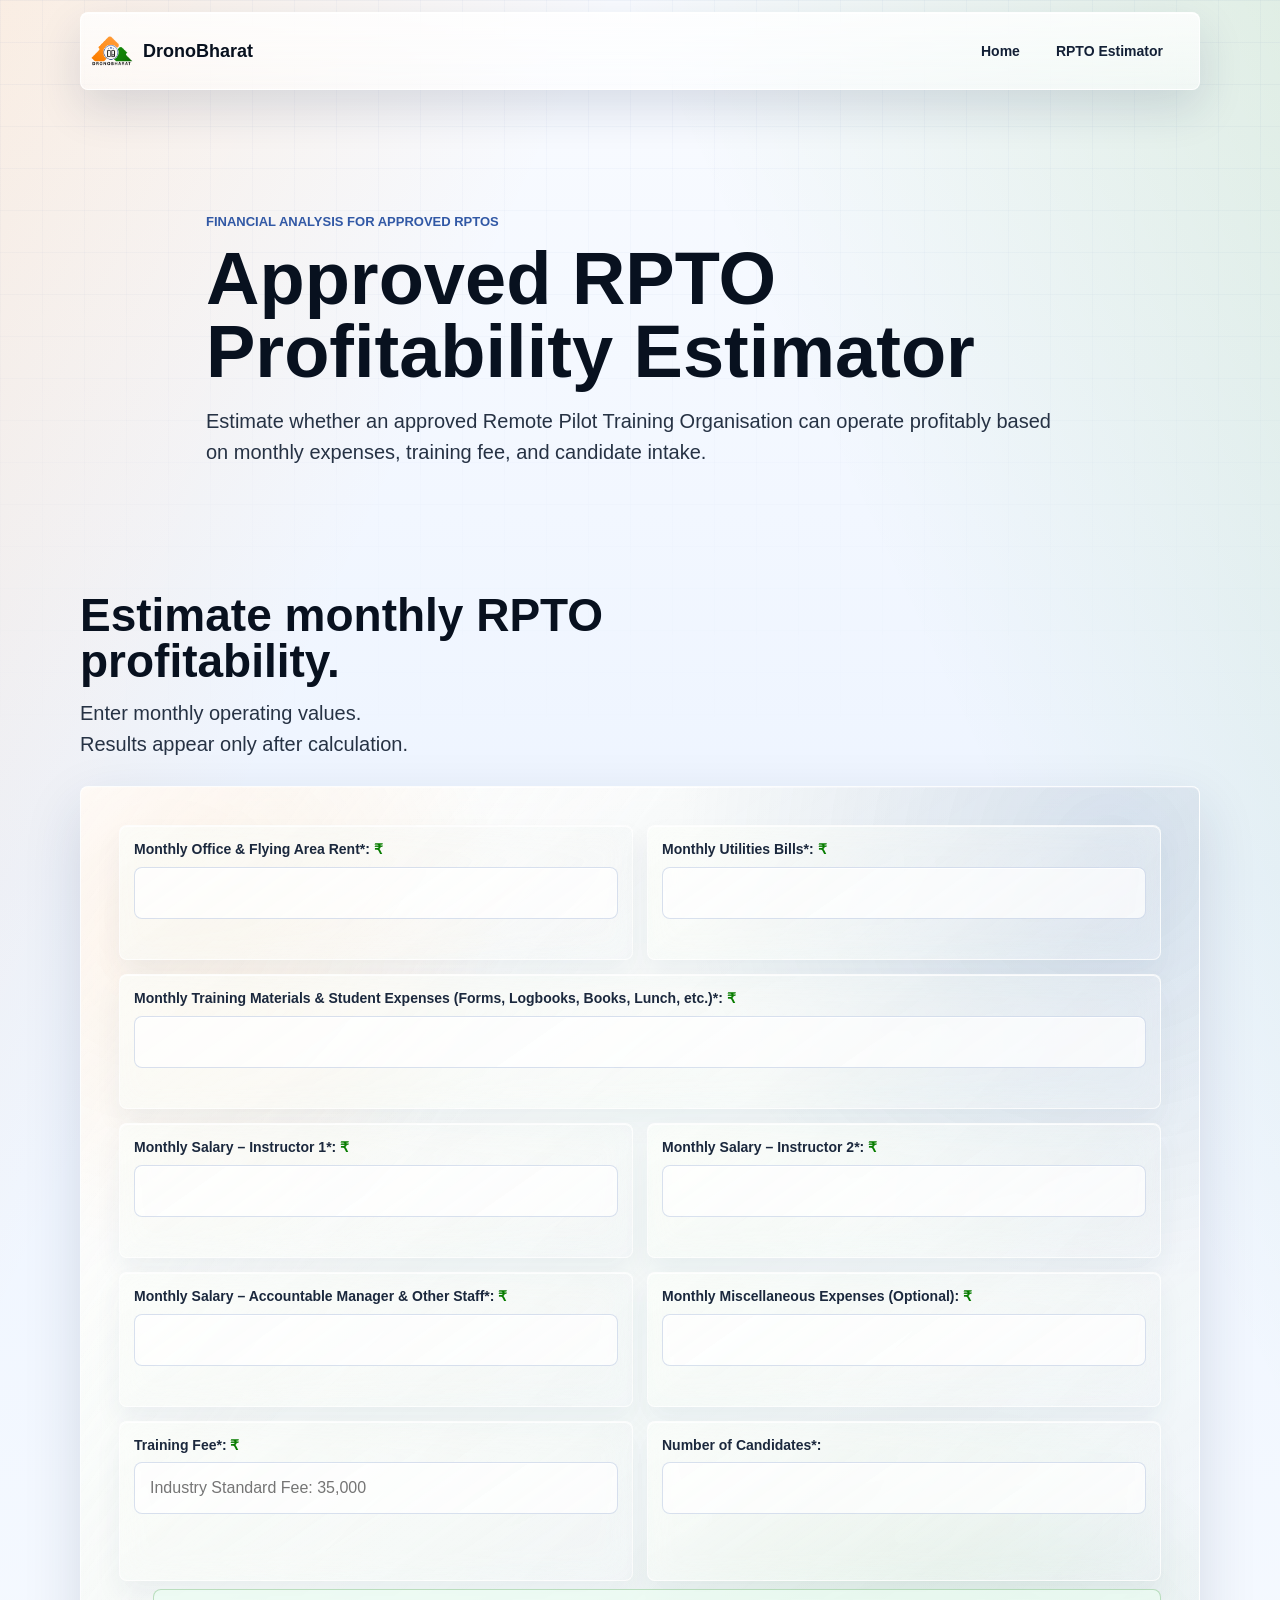
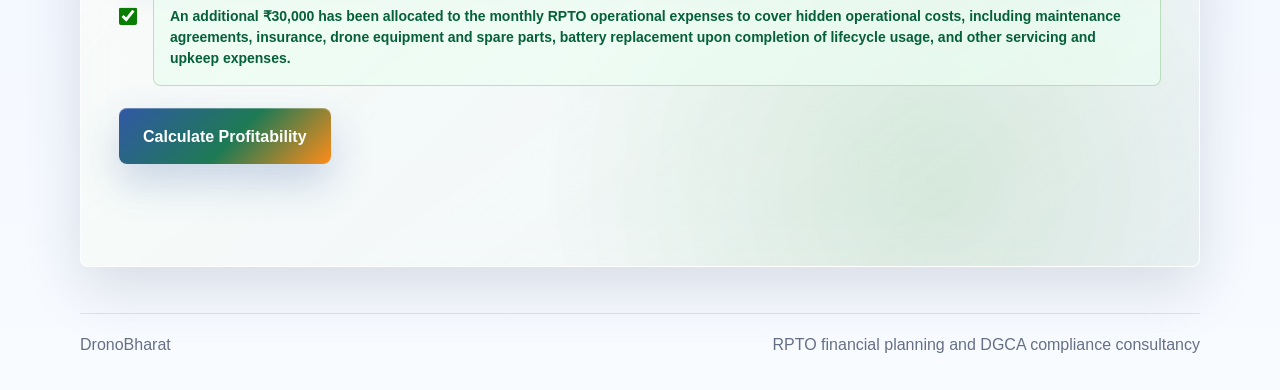
==== rpto-profitability-calculator.html @ ccb2cb7e "Add files via upload" ====
<!doctype html>
<html lang="en">
  <head>
    <meta charset="utf-8">
    <meta name="viewport" content="width=device-width, initial-scale=1">
    <meta name="description" content="Approved RPTO Profitability Estimator for estimating monthly revenue, expenses, profit, and loss for Remote Pilot Training Organisations.">
    <title>Approved RPTO Profitability Estimator | DronoBharat</title>
    <link rel="stylesheet" href="profitability-calculator.css?v=10">
  </head>
  <body>
    <header class="calculator-topbar">
      <a class="brand" href="index.html" aria-label="Return to DronoBharat home">
        <img src="dronobharat-logo.png" alt="DronoBharat logo">
        <span>DronoBharat</span>
      </a>
      <nav class="calculator-nav" aria-label="RPTO Estimator navigation">
        <a href="index.html">Home</a>
        <a href="#calculator">RPTO Estimator</a>
      </nav>
    </header>

    <main>
      <section class="hero-shell">
        <div class="hero-copy">
          <p class="eyebrow">Financial Analysis for Approved RPTOs</p>
          <h1>Approved RPTO Profitability Estimator</h1>
          <p class="lead">
            Estimate whether an approved Remote Pilot Training Organisation can operate
            profitably based on monthly expenses, training fee, and candidate intake.
          </p>
        </div>
      </section>

      <section class="section-block calculator-section" id="calculator">
        <div class="section-heading compact-heading">
          <h2>Estimate monthly RPTO profitability.</h2>
          <p>Enter monthly operating values.<br>Results appear only after calculation.</p>
        </div>

        <form class="calculator-card" id="profitabilityForm" novalidate>
          <div class="form-grid">
            <div class="field-group" data-field="rent">
              <label for="rent">Monthly Office &amp; Flying Area Rent*: <span>₹</span></label>
              <input id="rent" name="rent" inputmode="numeric" autocomplete="off" aria-describedby="rentError" required>
              <p class="field-error" id="rentError" aria-live="polite"></p>
            </div>

            <div class="field-group" data-field="utilities">
              <label for="utilities">Monthly Utilities Bills*: <span>₹</span></label>
              <input id="utilities" name="utilities" inputmode="numeric" autocomplete="off" aria-describedby="utilitiesError" required>
              <p class="field-error" id="utilitiesError" aria-live="polite"></p>
            </div>

            <div class="field-group wide-field" data-field="materials">
              <label for="materials">Monthly Training Materials &amp; Student Expenses (Forms, Logbooks, Books, Lunch, etc.)*: <span>₹</span></label>
              <input id="materials" name="materials" inputmode="numeric" autocomplete="off" aria-describedby="materialsError" required>
              <p class="field-error" id="materialsError" aria-live="polite"></p>
            </div>

            <div class="field-group" data-field="instructorOne">
              <label for="instructorOne">Monthly Salary – Instructor 1*: <span>₹</span></label>
              <input id="instructorOne" name="instructorOne" inputmode="numeric" autocomplete="off" aria-describedby="instructorOneError" required>
              <p class="field-error" id="instructorOneError" aria-live="polite"></p>
            </div>

            <div class="field-group" data-field="instructorTwo">
              <label for="instructorTwo">Monthly Salary – Instructor 2*: <span>₹</span></label>
              <input id="instructorTwo" name="instructorTwo" inputmode="numeric" autocomplete="off" aria-describedby="instructorTwoError" required>
              <p class="field-error" id="instructorTwoError" aria-live="polite"></p>
            </div>

            <div class="field-group" data-field="staff">
              <label for="staff">Monthly Salary – Accountable Manager &amp; Other Staff*: <span>₹</span></label>
              <input id="staff" name="staff" inputmode="numeric" autocomplete="off" aria-describedby="staffError" required>
              <p class="field-error" id="staffError" aria-live="polite"></p>
            </div>

            <div class="field-group" data-field="misc">
              <label for="misc">Monthly Miscellaneous Expenses (Optional): <span>₹</span></label>
              <input id="misc" name="misc" inputmode="numeric" autocomplete="off" aria-describedby="miscError">
              <p class="field-error" id="miscError" aria-live="polite"></p>
            </div>

            <div class="field-group" data-field="fee">
              <label for="fee">Training Fee*: <span>₹</span></label>
              <input id="fee" name="fee" inputmode="numeric" autocomplete="off" placeholder="Industry Standard Fee: 35,000" aria-describedby="feeError feeNotice" required>
              <p class="field-error" id="feeError" aria-live="polite"></p>
              <p class="field-notice" id="feeNotice" aria-live="polite"></p>
            </div>

            <div class="field-group" data-field="candidates">
              <label for="candidates">Number of Candidates*:</label>
              <input id="candidates" name="candidates" inputmode="numeric" autocomplete="off" aria-describedby="candidatesError candidatesNotice" required>
              <p class="field-error" id="candidatesError" aria-live="polite"></p>
              <p class="field-notice" id="candidatesNotice" aria-live="polite"></p>
            </div>
          </div>

          <label class="hidden-cost-toggle" for="includeHiddenOperationalCost">
            <input id="includeHiddenOperationalCost" type="checkbox" checked>
            <span class="hidden-cost-note included" id="hiddenCostNote">
              An additional ₹30,000 has been allocated to the monthly RPTO operational expenses to cover hidden operational costs, including maintenance agreements, insurance, drone equipment and spare parts, battery replacement upon completion of lifecycle usage, and other servicing and upkeep expenses.
            </span>
          </label>

          <button class="calculate-button" type="submit">Calculate Profitability</button>

          <div class="result-area" id="resultArea" hidden aria-live="polite">
            <div class="result-card" id="resultCard">
              <strong id="resultText"></strong>
            </div>
          </div>
        </form>
      </section>
    </main>

    <footer class="calculator-footer">
      <span>DronoBharat</span>
      <span>RPTO financial planning and DGCA compliance consultancy</span>
    </footer>

    <script src="profitability-calculator.js?v=14"></script>
  </body>
</html>
---- profitability-calculator.css ----
:root {
  color-scheme: light;
  --orange: #ff8c19;
  --green: #087d00;
  --blue: #3158a5;
  --red: #b42318;
  --yellow: #9a6700;
  --ink: #08111f;
  --body: #263244;
  --muted: #667085;
  --line: rgba(49, 88, 165, 0.16);
  --surface: rgba(255, 255, 255, 0.7);
  --surface-strong: rgba(255, 255, 255, 0.88);
  --shadow: 0 22px 58px rgba(25, 44, 79, 0.14);
  --blur: blur(22px) saturate(1.3);
  --radius: 8px;
  font-family: -apple-system, BlinkMacSystemFont, "SF Pro Display", "SF Pro Text", "Helvetica Neue", Arial, sans-serif;
}

* {
  box-sizing: border-box;
}

*,
*::before,
*::after {
  min-width: 0;
}

html {
  scroll-behavior: smooth;
}

body {
  margin: 0;
  min-height: 100vh;
  color: var(--ink);
  background:
    linear-gradient(115deg, rgba(255, 140, 25, 0.12), transparent 28%),
    linear-gradient(245deg, rgba(8, 125, 0, 0.1), transparent 30%),
    linear-gradient(180deg, #f9fbff 0%, #edf4ff 44%, #f8fbff 100%);
  overflow-x: hidden;
}

body::before {
  content: "";
  position: fixed;
  inset: 0;
  pointer-events: none;
  background-image:
    linear-gradient(rgba(49, 88, 165, 0.06) 1px, transparent 1px),
    linear-gradient(90deg, rgba(49, 88, 165, 0.05) 1px, transparent 1px);
  background-size: 42px 42px;
  mask-image: linear-gradient(to bottom, rgba(0,0,0,0.72), transparent 84%);
}

a {
  color: inherit;
  text-decoration: none;
}

img {
  max-width: 100%;
}

button,
input {
  font: inherit;
}

.calculator-topbar {
  position: sticky;
  top: 12px;
  z-index: 20;
  display: grid;
  grid-template-columns: 1fr;
  gap: 10px;
  width: min(1120px, calc(100vw - 24px));
  margin: 12px auto 0;
  padding: 10px;
  border: 1px solid rgba(255, 255, 255, 0.82);
  border-radius: var(--radius);
  background: linear-gradient(180deg, rgba(255,255,255,0.82), rgba(255,255,255,0.52));
  box-shadow: 0 18px 46px rgba(20, 43, 84, 0.14), inset 0 1px 0 rgba(255,255,255,0.95);
  backdrop-filter: var(--blur);
}

.brand {
  display: inline-flex;
  align-items: center;
  gap: 10px;
  min-width: 0;
  font-weight: 750;
  overflow-wrap: anywhere;
}

.brand img {
  width: 42px;
  height: 42px;
  object-fit: contain;
}

.brand span {
  font-size: 18px;
  overflow-wrap: anywhere;
}

.calculator-nav {
  --glass-x: 0px;
  --glass-y: 0px;
  --glass-w: 0px;
  --glass-h: 40px;
  --glass-opacity: 0;
  position: relative;
  display: flex;
  gap: 4px;
  width: max-content;
  max-width: 100%;
  padding: 8px 10px;
  overflow: visible;
  scrollbar-width: none;
  isolation: isolate;
}

.calculator-nav::before,
.calculator-nav::after {
  content: "";
  position: absolute;
  left: 0;
  top: 0;
  width: var(--glass-w);
  height: var(--glass-h);
  border-radius: 999px;
  pointer-events: none;
  opacity: var(--glass-opacity);
  transform: translate3d(var(--glass-x), var(--glass-y), 0);
  transition:
    transform 780ms cubic-bezier(.16,1,.3,1),
    width 780ms cubic-bezier(.16,1,.3,1),
    height 780ms cubic-bezier(.16,1,.3,1),
    opacity 300ms ease;
}

.calculator-nav::before {
  z-index: 0;
  background:
    radial-gradient(78% 120% at 50% 48%, rgba(255,255,255,0.08) 0 42%, rgba(255,255,255,0.28) 57%, rgba(255,255,255,0.1) 74%, transparent 100%),
    linear-gradient(90deg, rgba(255,255,255,0.7), rgba(255,255,255,0.16) 18%, rgba(255,255,255,0.055) 50%, rgba(255,255,255,0.18) 82%, rgba(255,255,255,0.72)),
    linear-gradient(180deg, rgba(255,255,255,0.28), rgba(255,255,255,0.06));
  border: 1px solid rgba(255,255,255,0.58);
  box-shadow:
    inset 13px 0 18px rgba(255,255,255,0.52),
    inset -13px 0 18px rgba(255,255,255,0.54),
    inset 0 1px 0 rgba(255,255,255,0.9),
    inset 0 -12px 22px rgba(12,32,68,0.16),
    0 18px 34px rgba(12,32,68,0.18);
  backdrop-filter: blur(17px) saturate(1.65) contrast(1.1);
  -webkit-backdrop-filter: blur(17px) saturate(1.65) contrast(1.1);
}

.calculator-nav::after {
  z-index: 1;
  background:
    linear-gradient(100deg, transparent 26%, rgba(255,255,255,0.3) 44%, rgba(255,255,255,0.04) 55%, transparent 72%),
    radial-gradient(90% 120% at 50% 0%, rgba(255,255,255,0.28), transparent 58%);
  opacity: calc(var(--glass-opacity) * 0.35);
  filter: blur(0.2px);
}

.calculator-nav::-webkit-scrollbar {
  display: none;
}

.calculator-nav a {
  position: relative;
  z-index: 2;
  display: inline-flex;
  align-items: center;
  justify-content: center;
  min-height: 40px;
  padding: 0 16px;
  border-radius: 999px;
  color: #132036;
  font-size: 14px;
  font-weight: 700;
  white-space: nowrap;
  text-align: center;
  transition: background 220ms ease, color 220ms ease;
}

.calculator-nav a:hover {
  color: #07142a;
  text-shadow: 0 1px 0 rgba(255,255,255,0.6);
}

main {
  position: relative;
  z-index: 1;
}

.hero-shell,
.section-block,
.calculator-footer {
  width: min(1120px, calc(100vw - 24px));
  margin-right: auto;
  margin-left: auto;
}

.hero-shell {
  display: grid;
  gap: 20px;
  padding: 58px 0 42px;
}

.hero-copy,
.calculator-card {
  border: 1px solid rgba(255, 255, 255, 0.74);
  border-radius: var(--radius);
  background:
    linear-gradient(145deg, rgba(255,255,255,0.84), rgba(255,255,255,0.5)),
    linear-gradient(315deg, rgba(49,88,165,0.1), rgba(8,125,0,0.07), rgba(255,140,25,0.08));
  box-shadow: var(--shadow), inset 0 1px 0 rgba(255,255,255,0.9);
  backdrop-filter: var(--blur);
}

.hero-copy {
  position: relative;
  max-width: 960px;
  margin: 0 auto;
  padding: clamp(24px, 5vw, 46px);
  border: 0;
  background: transparent;
  box-shadow: none;
  backdrop-filter: none;
  overflow: hidden;
}

.hero-copy::before {
  content: none;
}

.hero-copy > * {
  position: relative;
  z-index: 1;
}

.eyebrow {
  margin: 0 0 14px;
  color: var(--blue);
  font-size: 13px;
  font-weight: 800;
  letter-spacing: 0;
  text-transform: uppercase;
}

h1,
h2,
h3,
p {
  margin-top: 0;
}

h1 {
  max-width: 860px;
  margin-bottom: 18px;
  font-size: 74px;
  line-height: 0.98;
  overflow-wrap: anywhere;
}

h2 {
  margin-bottom: 14px;
  font-size: 46px;
  line-height: 1;
  overflow-wrap: anywhere;
}

h3 {
  margin-bottom: 10px;
  font-size: 20px;
  line-height: 1.2;
}

.lead,
.section-heading p {
  color: var(--body);
  font-size: 20px;
  line-height: 1.55;
  overflow-wrap: anywhere;
}

.section-block {
  padding: 46px 0;
}

.section-heading {
  max-width: 790px;
  margin-bottom: 26px;
}

.compact-heading {
  max-width: 680px;
}

.calculator-section {
  padding-top: 16px;
}

.calculator-card {
  position: relative;
  padding: clamp(18px, 4vw, 36px);
  overflow: hidden;
}

.calculator-card::before {
  content: "";
  position: absolute;
  inset: 0;
  pointer-events: none;
  background:
    linear-gradient(125deg, rgba(255,255,255,0.5), transparent 34%),
    radial-gradient(circle at 8% 12%, rgba(255,140,25,0.13), transparent 24%),
    radial-gradient(circle at 92% 6%, rgba(49,88,165,0.16), transparent 30%),
    radial-gradient(circle at 76% 92%, rgba(8,125,0,0.12), transparent 30%);
}

.calculator-card > * {
  position: relative;
  z-index: 1;
}

.form-grid {
  display: grid;
  grid-template-columns: 1fr;
  gap: 14px;
}

.field-group {
  position: relative;
  display: grid;
  align-content: start;
  gap: 8px;
  min-width: 0;
  min-height: 126px;
  padding: 14px;
  border: 1px solid rgba(255,255,255,0.68);
  border-radius: var(--radius);
  background:
    linear-gradient(145deg, rgba(255,255,255,0.68), rgba(255,255,255,0.34)),
    linear-gradient(315deg, rgba(49,88,165,0.05), rgba(8,125,0,0.04));
  box-shadow: inset 0 1px 0 rgba(255,255,255,0.82), 0 14px 28px rgba(25,44,79,0.06);
  backdrop-filter: blur(14px) saturate(1.18);
}

label {
  color: #1b283d;
  font-size: 14px;
  font-weight: 760;
  line-height: 1.35;
  overflow-wrap: anywhere;
}

label span {
  color: var(--green);
  font-weight: 850;
}

input {
  width: 100%;
  min-height: 52px;
  padding: 0 15px;
  border: 1px solid rgba(49, 88, 165, 0.18);
  border-radius: var(--radius);
  outline: none;
  color: var(--ink);
  background: rgba(255,255,255,0.72);
  box-shadow: inset 0 1px 0 rgba(255,255,255,0.86);
  font-size: 16px;
  transition: border-color 180ms ease, box-shadow 180ms ease, background 180ms ease;
}

input:focus {
  border-color: rgba(49, 88, 165, 0.56);
  background: rgba(255,255,255,0.94);
  box-shadow: 0 0 0 4px rgba(49, 88, 165, 0.1), inset 0 1px 0 rgba(255,255,255,0.9);
}

.field-group.has-error input {
  border-color: rgba(180, 35, 24, 0.72);
  box-shadow: 0 0 0 4px rgba(180, 35, 24, 0.08);
}

.field-error,
.field-notice {
  min-height: 18px;
  margin: 0;
  font-size: 13px;
  line-height: 1.35;
  overflow-wrap: anywhere;
}

.field-error {
  color: var(--red);
  font-weight: 700;
}

.field-error.advisory {
  color: var(--yellow);
}

.field-group.has-advisory {
  border-color: rgba(154, 103, 0, 0.28);
}

.field-notice {
  color: var(--yellow);
  font-weight: 720;
}

.hidden-cost-toggle {
  display: grid;
  grid-template-columns: 22px 1fr;
  align-items: start;
  gap: 12px;
  margin-top: 8px;
  cursor: pointer;
}

.hidden-cost-toggle input {
  width: 18px;
  height: 18px;
  min-height: 18px;
  margin: 18px 0 0;
  accent-color: var(--green);
}

.calculate-button {
  position: relative;
  display: inline-flex;
  align-items: center;
  justify-content: center;
  width: 100%;
  min-height: 56px;
  margin-top: 22px;
  padding: 0 24px;
  border: 0;
  border-radius: var(--radius);
  color: white;
  background: linear-gradient(135deg, var(--blue), #1e7a54 54%, var(--orange));
  box-shadow: 0 18px 42px rgba(49, 88, 165, 0.24), inset 0 1px 0 rgba(255,255,255,0.28);
  cursor: pointer;
  font-weight: 820;
  line-height: 1.2;
  text-align: center;
  white-space: normal;
  overflow: hidden;
  transition: transform 220ms ease, box-shadow 220ms ease, filter 220ms ease;
}

.calculate-button::before {
  content: "";
  position: absolute;
  inset: 0;
  background: linear-gradient(110deg, transparent, rgba(255,255,255,0.34), transparent);
  transform: translateX(-100%);
  transition: transform 520ms ease;
}

.calculate-button:hover {
  transform: translateY(-2px);
  filter: saturate(1.05);
  box-shadow: 0 24px 58px rgba(49, 88, 165, 0.28), inset 0 1px 0 rgba(255,255,255,0.32);
}

.calculate-button:hover::before {
  transform: translateX(100%);
}

.result-area {
  display: grid;
  gap: 14px;
  margin-top: 22px;
}

.hidden-cost-note,
.result-card {
  margin: 0;
  border-radius: var(--radius);
}

.hidden-cost-note {
  padding: 16px;
  border: 1px solid rgba(8, 125, 0, 0.22);
  color: #05603a;
  background: rgba(236, 253, 243, 0.72);
  line-height: 1.5;
  overflow-wrap: anywhere;
}

.hidden-cost-note.excluded {
  border-color: rgba(154, 103, 0, 0.26);
  color: var(--yellow);
  background: rgba(255, 248, 219, 0.78);
}

.result-card {
  position: relative;
  padding: 20px;
  border: 1px solid transparent;
  font-size: 28px;
  line-height: 1.22;
  overflow: hidden;
  overflow-wrap: anywhere;
}

.result-card.profit {
  border-color: rgba(8, 125, 0, 0.3);
  color: #05603a;
  background: linear-gradient(135deg, rgba(236,253,243,0.9), rgba(255,255,255,0.74));
}

.result-card.profit.sparkle::before,
.result-card.profit.sparkle::after {
  content: "";
  position: absolute;
  inset: -35%;
  pointer-events: none;
  background:
    radial-gradient(circle, rgba(244,184,46,0.68) 0 1.8px, transparent 3.4px),
    radial-gradient(circle, rgba(255,214,102,0.56) 0 1.6px, transparent 3.2px),
    radial-gradient(circle, rgba(255,140,25,0.34) 0 1.5px, transparent 3px),
    radial-gradient(circle, rgba(8,125,0,0.26) 0 1.4px, transparent 3px);
  background-size: 76px 76px, 104px 104px, 128px 128px, 152px 152px;
  background-position: 8px 16px, 44px 72px, 92px 34px, 28px 108px;
  opacity: 0;
  animation: profitSparkle 4s ease-out forwards;
}

.result-card.profit.sparkle::after {
  filter: blur(2.5px);
  transform: rotate(18deg);
  animation-duration: 4s;
}

.result-card.loss {
  border-color: rgba(180, 35, 24, 0.32);
  color: var(--red);
  background: linear-gradient(135deg, rgba(254,243,242,0.92), rgba(255,255,255,0.74));
}

.calculator-footer {
  position: relative;
  z-index: 1;
  display: grid;
  gap: 8px;
  padding: 22px 0 36px;
  color: var(--muted);
  border-top: 1px solid rgba(49, 88, 165, 0.14);
  overflow-wrap: anywhere;
}

@media (min-width: 720px) {
  .calculator-topbar {
    grid-template-columns: auto 1fr;
    align-items: center;
  }

  .calculator-nav {
    justify-content: flex-end;
    margin-left: auto;
    overflow: visible;
  }

  .hero-shell {
    padding-top: 78px;
  }

  .form-grid {
    grid-template-columns: repeat(2, 1fr);
  }

  .wide-field {
    grid-column: span 2;
  }

  .calculate-button {
    width: auto;
  }

  .calculator-footer {
    grid-template-columns: 1fr auto;
  }
}

@media (min-width: 1040px) {
  .calculator-card {
    padding: 38px;
  }
}

@media (max-width: 900px) {
  h1 {
    font-size: 56px;
  }

  h2 {
    font-size: 40px;
  }

  .lead,
  .section-heading p {
    font-size: 18px;
  }

  .result-card {
    font-size: 24px;
  }
}

@media (max-width: 480px) {
  .calculator-topbar,
  .hero-shell,
  .section-block,
  .calculator-footer {
    width: min(100vw - 20px, 440px);
  }

  .brand span {
    font-size: 16px;
  }

  .calculator-topbar {
    gap: 8px;
    padding: 8px;
  }

  .calculator-nav {
    display: grid;
    grid-template-columns: repeat(2, minmax(0, 1fr));
    gap: 6px;
    overflow: visible;
  }

  .calculator-nav a {
    min-height: 36px;
    padding: 0 8px;
    font-size: 13px;
    white-space: normal;
  }

  .hero-shell {
    padding: 34px 0 28px;
  }

  h1 {
    font-size: 38px;
    line-height: 1.03;
  }

  h2 {
    font-size: 32px;
    line-height: 1.05;
  }

  .eyebrow {
    font-size: 12px;
    line-height: 1.35;
  }

  .lead,
  .section-heading p {
    font-size: 17px;
  }

  .section-block {
    padding: 30px 0;
  }

  .section-heading {
    margin-bottom: 18px;
  }

  .calculator-card {
    padding: 12px;
    border-radius: 8px;
  }

  .form-grid {
    gap: 12px;
  }

  .field-group {
    min-height: 0;
    padding: 12px;
    gap: 7px;
  }

  input {
    min-height: 50px;
    padding: 0 12px;
  }

  .calculate-button {
    min-height: 54px;
    padding: 8px 14px;
  }

  .hidden-cost-note,
  .result-card {
    padding: 14px;
  }

  .result-card {
    font-size: 21px;
  }

  .calculator-footer {
    padding-bottom: 28px;
  }
}

@media (max-width: 360px) {
  .calculator-topbar,
  .hero-shell,
  .section-block,
  .calculator-footer {
    width: min(100vw - 16px, 360px);
  }

  .brand img {
    width: 36px;
    height: 36px;
  }

  h1 {
    font-size: 33px;
  }

  h2 {
    font-size: 29px;
  }

  label {
    font-size: 13px;
  }

  .field-error,
  .field-notice {
    font-size: 12px;
  }
}

@media (prefers-reduced-motion: reduce) {
  *,
  *::before,
  *::after {
    scroll-behavior: auto !important;
    transition-duration: 0.001ms !important;
  }
}

@keyframes profitSparkle {
  0% {
    opacity: 0;
    transform: translateY(18px) scale(0.96);
  }

  24% {
    opacity: 0.82;
  }

  100% {
    opacity: 0;
    transform: translateY(-22px) scale(1.04);
  }
}
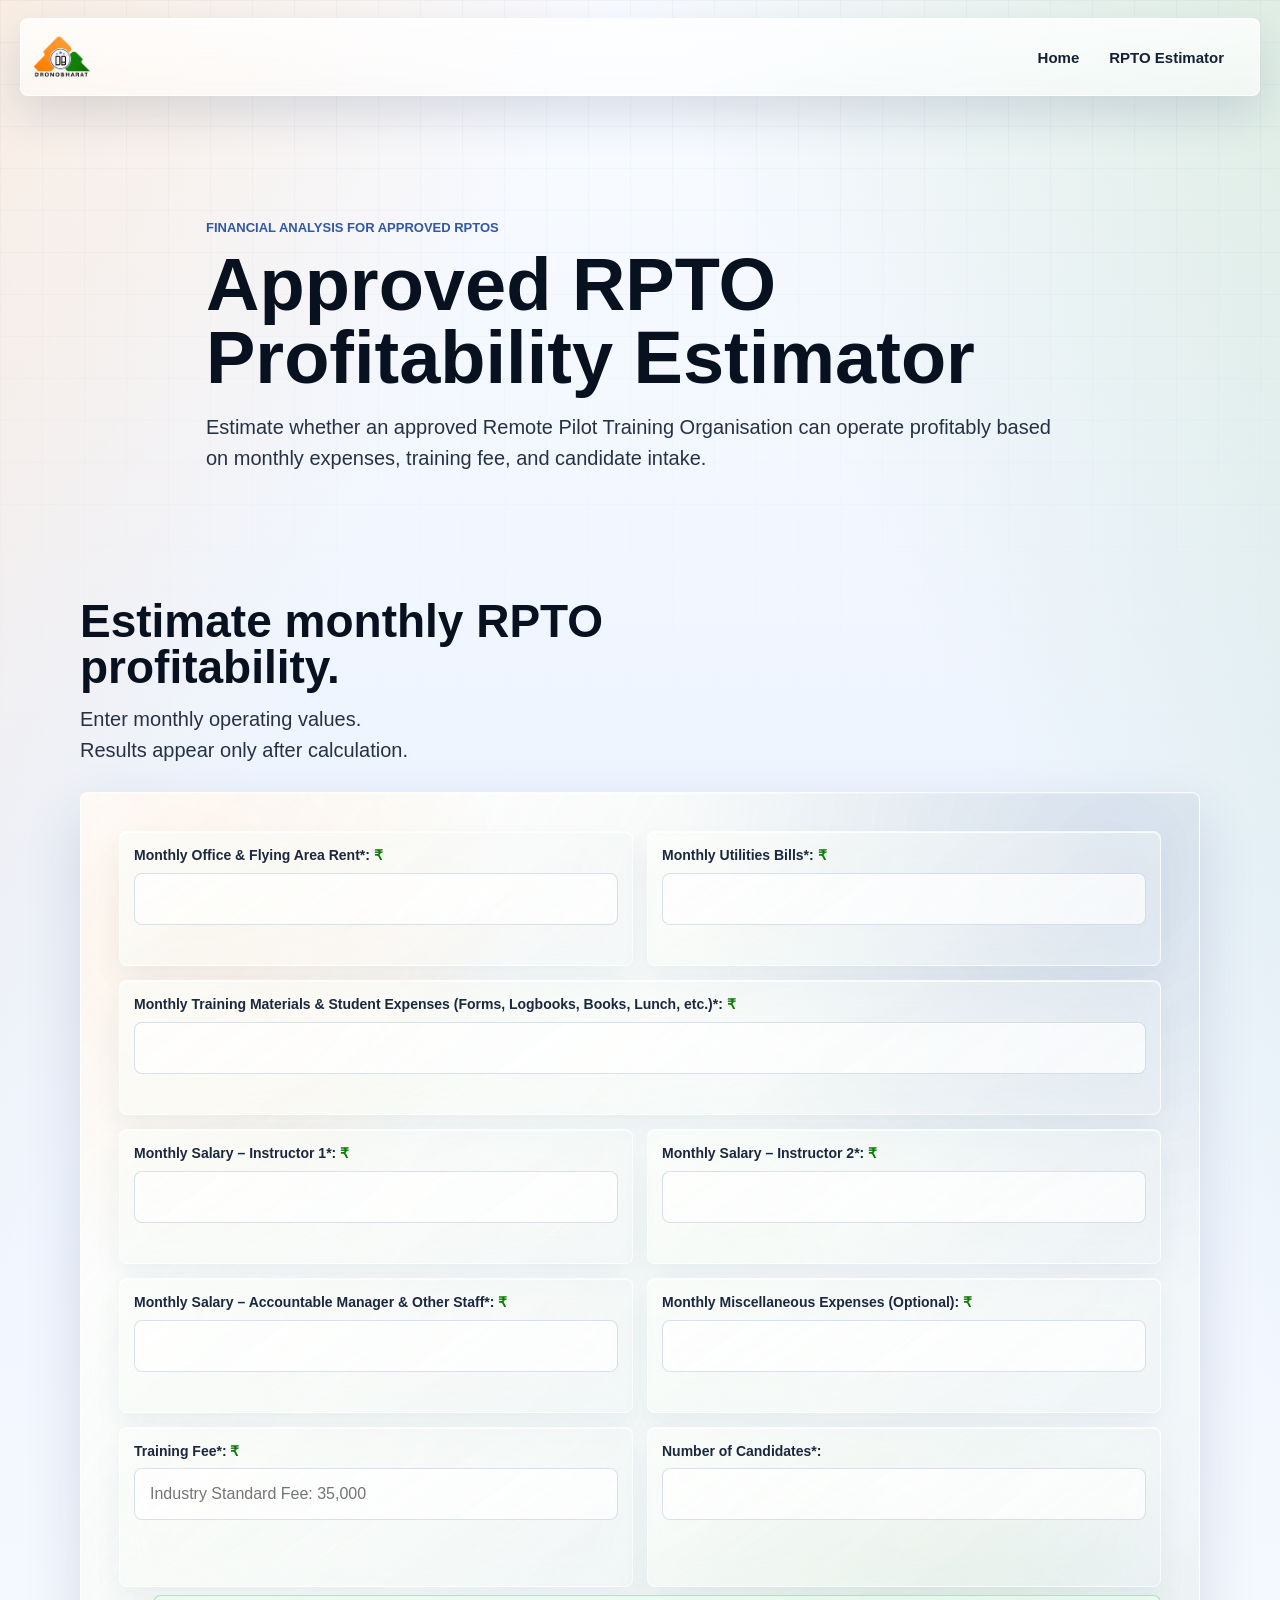
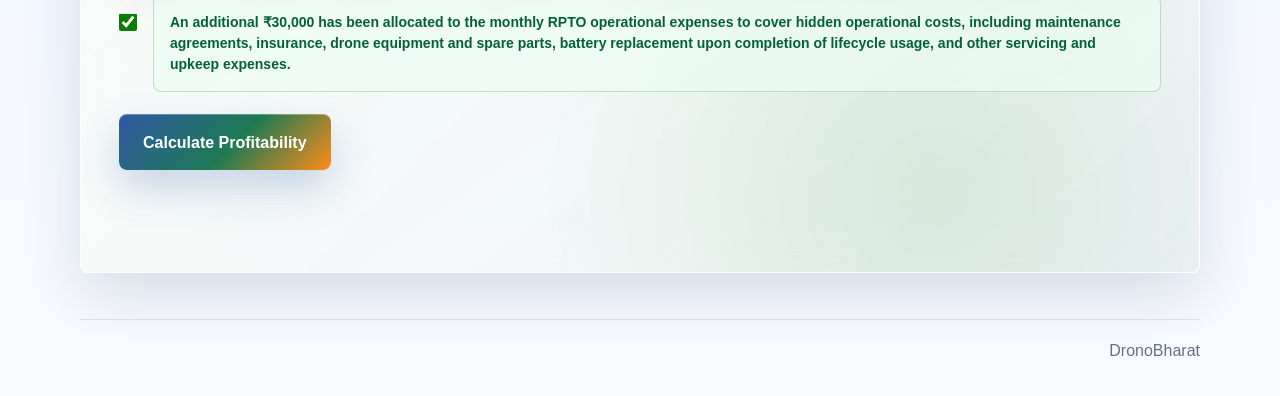
==== commit 0dc3c91a: "Add files via upload" ====
--- a/rpto-profitability-calculator.html
+++ b/rpto-profitability-calculator.html
@@ -5,14 +5,17 @@
     <meta name="viewport" content="width=device-width, initial-scale=1">
     <meta name="description" content="Approved RPTO Profitability Estimator for estimating monthly revenue, expenses, profit, and loss for Remote Pilot Training Organisations.">
     <title>Approved RPTO Profitability Estimator | DronoBharat</title>
-    <link rel="stylesheet" href="profitability-calculator.css?v=10">
+    <link rel="stylesheet" href="profitability-calculator.css?v=14">
   </head>
   <body>
     <header class="calculator-topbar">
       <a class="brand" href="index.html" aria-label="Return to DronoBharat home">
         <img src="dronobharat-logo.png" alt="DronoBharat logo">
-        <span>DronoBharat</span>
       </a>
+      <span class="mobile-current-page" aria-live="polite">RPTO Estimator</span>
+      <button class="mobile-menu-toggle" type="button" aria-label="Open navigation menu" aria-expanded="false">
+        <img src="more.png" alt="">
+      </button>
       <nav class="calculator-nav" aria-label="RPTO Estimator navigation">
         <a href="index.html">Home</a>
         <a href="#calculator">RPTO Estimator</a>
@@ -116,9 +119,8 @@
 
     <footer class="calculator-footer">
       <span>DronoBharat</span>
-      <span>RPTO financial planning and DGCA compliance consultancy</span>
     </footer>
 
-    <script src="profitability-calculator.js?v=14"></script>
+    <script src="profitability-calculator.js?v=16"></script>
   </body>
 </html>
--- a/profitability-calculator.css
+++ b/profitability-calculator.css
@@ -70,14 +70,15 @@
 
 .calculator-topbar {
   position: sticky;
-  top: 12px;
+  top: 18px;
   z-index: 20;
   display: grid;
   grid-template-columns: 1fr;
   gap: 10px;
-  width: min(1120px, calc(100vw - 24px));
-  margin: 12px auto 0;
-  padding: 10px;
+  width: min(1240px, calc(100vw - 32px));
+  min-height: 66px;
+  margin: 18px auto 0;
+  padding: 10px 12px;
   border: 1px solid rgba(255, 255, 255, 0.82);
   border-radius: var(--radius);
   background: linear-gradient(180deg, rgba(255,255,255,0.82), rgba(255,255,255,0.52));
@@ -88,21 +89,26 @@
 .brand {
   display: inline-flex;
   align-items: center;
-  gap: 10px;
+  justify-content: center;
   min-width: 0;
   font-weight: 750;
   overflow-wrap: anywhere;
 }
 
 .brand img {
-  width: 42px;
-  height: 42px;
+  width: 58px;
+  height: 50px;
   object-fit: contain;
 }
 
 .brand span {
   font-size: 18px;
   overflow-wrap: anywhere;
+}
+
+.mobile-current-page,
+.mobile-menu-toggle {
+  display: none;
 }
 
 .calculator-nav {
@@ -178,11 +184,11 @@
   align-items: center;
   justify-content: center;
   min-height: 40px;
-  padding: 0 16px;
+  padding: 0 13px;
   border-radius: 999px;
   color: #132036;
-  font-size: 14px;
-  font-weight: 700;
+  font-size: 15px;
+  font-weight: 650;
   white-space: nowrap;
   text-align: center;
   transition: background 220ms ease, color 220ms ease;
@@ -551,7 +557,8 @@
 .calculator-footer {
   position: relative;
   z-index: 1;
-  display: grid;
+  display: flex;
+  justify-content: flex-end;
   gap: 8px;
   padding: 22px 0 36px;
   color: var(--muted);
@@ -626,25 +633,104 @@
   }
 
   .brand span {
-    font-size: 16px;
+    display: none;
   }
 
   .calculator-topbar {
-    gap: 8px;
-    padding: 8px;
+    position: sticky;
+    grid-template-columns: auto minmax(0, 1fr) auto;
+    align-items: center;
+    gap: 10px;
+    padding: 8px 10px;
+  }
+
+  .brand img {
+    width: 48px;
+    height: 42px;
+  }
+
+  .mobile-current-page {
+    display: block;
+    color: #132036;
+    font-size: clamp(15px, 4vw, 18px);
+    font-weight: 760;
+    line-height: 1.1;
+    overflow: hidden;
+    text-overflow: ellipsis;
+    white-space: nowrap;
+  }
+
+  .mobile-menu-toggle {
+    appearance: none;
+    display: inline-grid;
+    place-items: center;
+    width: 42px;
+    height: 42px;
+    border: 1px solid rgba(255,255,255,0.72);
+    border-radius: 999px;
+    background:
+      linear-gradient(145deg, rgba(255,255,255,0.86), rgba(255,255,255,0.42)),
+      linear-gradient(315deg, rgba(49,88,165,0.08), rgba(255,140,25,0.05));
+    box-shadow: 0 12px 26px rgba(20,43,84,0.13), inset 0 1px 0 rgba(255,255,255,0.9);
+    cursor: pointer;
+  }
+
+  .mobile-menu-toggle img {
+    display: block;
+    width: 22px;
+    height: 22px;
+    object-fit: contain;
+    transition: transform 220ms ease;
+  }
+
+  .calculator-topbar.menu-open .mobile-menu-toggle img {
+    transform: rotate(90deg) scale(0.94);
   }
 
   .calculator-nav {
+    position: absolute;
+    top: calc(100% + 8px);
+    right: 0;
+    left: 0;
     display: grid;
-    grid-template-columns: repeat(2, minmax(0, 1fr));
+    grid-template-columns: 1fr;
     gap: 6px;
-    overflow: visible;
+    width: auto;
+    max-width: none;
+    padding: 10px;
+    overflow-y: auto;
+    border: 1px solid rgba(255,255,255,0.78);
+    border-radius: 8px;
+    background:
+      linear-gradient(180deg, rgba(255,255,255,0.88), rgba(255,255,255,0.58)),
+      linear-gradient(315deg, rgba(49,88,165,0.08), rgba(8,125,0,0.06), rgba(255,140,25,0.07));
+    box-shadow: 0 22px 52px rgba(20,43,84,0.18), inset 0 1px 0 rgba(255,255,255,0.95);
+    backdrop-filter: blur(22px) saturate(1.35);
+    -webkit-backdrop-filter: blur(22px) saturate(1.35);
+    opacity: 0;
+    pointer-events: none;
+    transform: translateY(-8px) scale(0.98);
+    transform-origin: top center;
+    transition: opacity 220ms ease, transform 260ms cubic-bezier(.16,1,.3,1);
+  }
+
+  .calculator-topbar.menu-open .calculator-nav {
+    opacity: 1;
+    pointer-events: auto;
+    transform: none;
+  }
+
+  .calculator-nav::before,
+  .calculator-nav::after {
+    display: none;
   }
 
   .calculator-nav a {
-    min-height: 36px;
-    padding: 0 8px;
-    font-size: 13px;
+    min-height: 42px;
+    padding: 0 14px;
+    border: 1px solid rgba(49,88,165,0.1);
+    background: rgba(255,255,255,0.38);
+    font-size: 14px;
     white-space: normal;
   }
 
@@ -728,8 +814,8 @@
   }
 
   .brand img {
-    width: 36px;
-    height: 36px;
+    width: 48px;
+    height: 42px;
   }
 
   h1 {
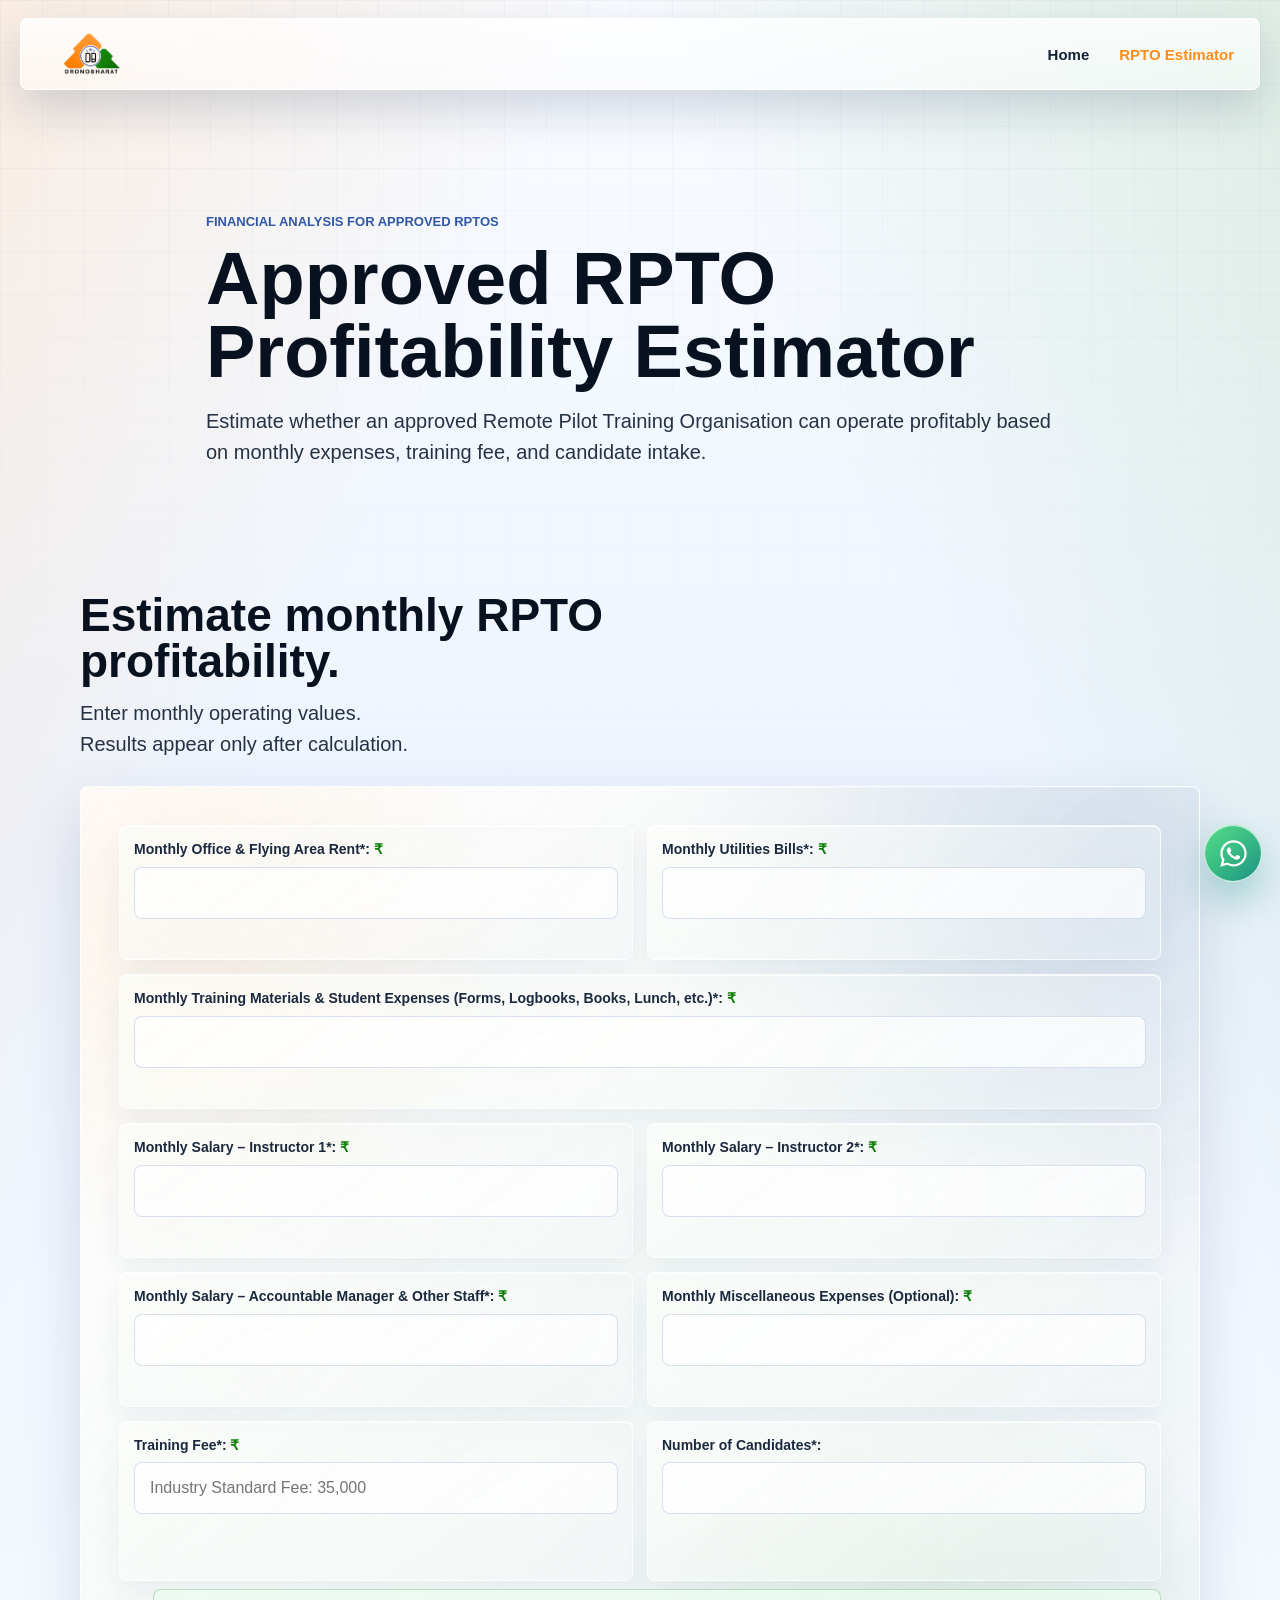
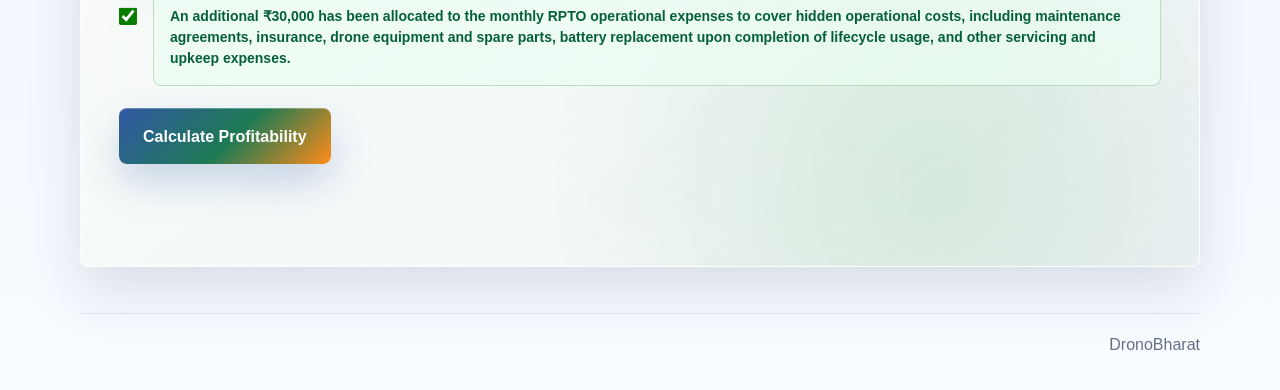
==== commit 98933a48: "Add files via upload" ====
--- a/rpto-profitability-calculator.html
+++ b/rpto-profitability-calculator.html
@@ -5,7 +5,7 @@
     <meta name="viewport" content="width=device-width, initial-scale=1">
     <meta name="description" content="Approved RPTO Profitability Estimator for estimating monthly revenue, expenses, profit, and loss for Remote Pilot Training Organisations.">
     <title>Approved RPTO Profitability Estimator | DronoBharat</title>
-    <link rel="stylesheet" href="profitability-calculator.css?v=14">
+    <link rel="stylesheet" href="profitability-calculator.css?v=22">
   </head>
   <body>
     <header class="calculator-topbar">
@@ -18,6 +18,14 @@
       </button>
       <nav class="calculator-nav" aria-label="RPTO Estimator navigation">
         <a href="index.html">Home</a>
+        <a class="mobile-nav-only" href="index.html#services">Services</a>
+        <a class="mobile-nav-only" href="index.html#repository">RPAS Regulatory Repository</a>
+        <a class="mobile-nav-only" href="index.html#process">Process</a>
+        <a class="mobile-nav-only" href="index.html#training">Training</a>
+        <a class="mobile-nav-only" href="index.html#infrastructure">Infrastructure</a>
+        <a class="mobile-nav-only" href="index.html#team">Team</a>
+        <a class="mobile-nav-only" href="index.html#recognitions">Recognitions</a>
+        <a class="mobile-nav-only" href="index.html#contact">Contact</a>
         <a href="#calculator">RPTO Estimator</a>
       </nav>
     </header>
@@ -121,6 +129,12 @@
       <span>DronoBharat</span>
     </footer>
 
+    <a class="whatsapp-float" href="https://wa.me/919654807959" target="_blank" rel="noopener" aria-label="Chat on WhatsApp">
+      <svg viewBox="0 0 32 32" aria-hidden="true" focusable="false">
+        <path d="M16.02 3.2c-7.05 0-12.78 5.68-12.78 12.68 0 2.23.59 4.41 1.7 6.33L3.13 28.8l6.77-1.77a12.86 12.86 0 0 0 6.12 1.55c7.05 0 12.78-5.69 12.78-12.7S23.07 3.2 16.02 3.2Zm0 23.22c-1.9 0-3.76-.5-5.38-1.45l-.39-.23-4.02 1.05 1.07-3.89-.25-.4a10.43 10.43 0 0 1-1.62-5.62c0-5.81 4.75-10.53 10.59-10.53 5.84 0 10.59 4.72 10.59 10.53 0 5.81-4.75 10.54-10.59 10.54Zm5.8-7.89c-.32-.16-1.88-.92-2.17-1.02-.29-.11-.5-.16-.71.16-.21.31-.82 1.02-1 1.23-.19.21-.37.24-.69.08-.32-.16-1.34-.49-2.56-1.57-.95-.84-1.59-1.88-1.77-2.19-.18-.32-.02-.49.14-.65.14-.14.32-.37.48-.55.16-.19.21-.32.32-.53.11-.21.05-.39-.03-.55-.08-.16-.71-1.7-.98-2.33-.26-.61-.52-.53-.71-.54h-.61c-.21 0-.55.08-.84.39-.29.32-1.1 1.08-1.1 2.62 0 1.54 1.13 3.03 1.29 3.24.16.21 2.22 3.37 5.38 4.72.75.32 1.34.52 1.8.66.76.24 1.44.21 1.98.13.6-.09 1.88-.76 2.14-1.5.26-.74.26-1.37.18-1.5-.08-.13-.29-.21-.61-.37Z" />
+      </svg>
+    </a>
+
     <script src="profitability-calculator.js?v=16"></script>
   </body>
 </html>
--- a/profitability-calculator.css
+++ b/profitability-calculator.css
@@ -73,16 +73,16 @@
   top: 18px;
   z-index: 20;
   display: grid;
-  grid-template-columns: 1fr;
-  gap: 10px;
+  grid-template-columns: auto 1fr;
+  align-items: center;
   width: min(1240px, calc(100vw - 32px));
   min-height: 66px;
   margin: 18px auto 0;
   padding: 10px 12px;
   border: 1px solid rgba(255, 255, 255, 0.82);
   border-radius: var(--radius);
-  background: linear-gradient(180deg, rgba(255,255,255,0.82), rgba(255,255,255,0.52));
-  box-shadow: 0 18px 46px rgba(20, 43, 84, 0.14), inset 0 1px 0 rgba(255,255,255,0.95);
+  background: linear-gradient(180deg, rgba(255,255,255,0.76), rgba(255,255,255,0.46));
+  box-shadow: 0 18px 46px rgba(20, 43, 84, 0.18), inset 0 1px 0 rgba(255,255,255,0.95);
   backdrop-filter: var(--blur);
 }
 
@@ -90,9 +90,9 @@
   display: inline-flex;
   align-items: center;
   justify-content: center;
+  width: 118px;
   min-width: 0;
-  font-weight: 750;
-  overflow-wrap: anywhere;
+  font-weight: 700;
 }
 
 .brand img {
@@ -115,14 +115,14 @@
   --glass-x: 0px;
   --glass-y: 0px;
   --glass-w: 0px;
-  --glass-h: 40px;
+  --glass-h: 42px;
   --glass-opacity: 0;
   position: relative;
   display: flex;
   gap: 4px;
   width: max-content;
   max-width: 100%;
-  padding: 8px 10px;
+  padding: 0;
   overflow: visible;
   scrollbar-width: none;
   isolation: isolate;
@@ -183,7 +183,7 @@
   display: inline-flex;
   align-items: center;
   justify-content: center;
-  min-height: 40px;
+  min-height: 42px;
   padding: 0 13px;
   border-radius: 999px;
   color: #132036;
@@ -194,9 +194,19 @@
   transition: background 220ms ease, color 220ms ease;
 }
 
+.calculator-nav .mobile-nav-only {
+  display: none;
+}
+
 .calculator-nav a:hover {
   color: #07142a;
   text-shadow: 0 1px 0 rgba(255,255,255,0.6);
+}
+
+.calculator-nav a[href="#calculator"] {
+  color: var(--orange);
+  font-weight: 760;
+  animation: estimatorGlow 2.7s ease-in-out infinite;
 }
 
 main {
@@ -210,6 +220,51 @@
   width: min(1120px, calc(100vw - 24px));
   margin-right: auto;
   margin-left: auto;
+}
+
+.whatsapp-float {
+  position: fixed;
+  right: max(18px, env(safe-area-inset-right));
+  bottom: max(18px, env(safe-area-inset-bottom));
+  z-index: 70;
+  display: grid;
+  place-items: center;
+  width: 58px;
+  height: 58px;
+  border: 1px solid rgba(255,255,255,0.72);
+  border-radius: 999px;
+  color: white;
+  background:
+    linear-gradient(145deg, rgba(255,255,255,0.22), rgba(255,255,255,0.04)),
+    linear-gradient(135deg, #25d366, #128c7e);
+  box-shadow: 0 18px 38px rgba(18, 140, 126, 0.34), inset 0 1px 0 rgba(255,255,255,0.72);
+  backdrop-filter: blur(14px) saturate(1.3);
+  -webkit-backdrop-filter: blur(14px) saturate(1.3);
+  transition: transform 220ms ease, box-shadow 220ms ease;
+}
+
+.whatsapp-float:hover,
+.whatsapp-float:focus-visible {
+  transform: translateY(-3px) scale(1.04);
+  box-shadow: 0 24px 48px rgba(18, 140, 126, 0.42), inset 0 1px 0 rgba(255,255,255,0.82);
+}
+
+.whatsapp-float svg {
+  width: 33px;
+  height: 33px;
+  fill: currentColor;
+}
+
+@keyframes estimatorGlow {
+  0%,
+  100% {
+    color: var(--orange);
+    text-shadow: 0 0 0 rgba(255,140,25,0);
+  }
+  50% {
+    color: #ff7a00;
+    text-shadow: 0 0 14px rgba(255,140,25,0.54), 0 0 28px rgba(255,140,25,0.22);
+  }
 }
 
 .hero-shell {
@@ -567,11 +622,6 @@
 }
 
 @media (min-width: 720px) {
-  .calculator-topbar {
-    grid-template-columns: auto 1fr;
-    align-items: center;
-  }
-
   .calculator-nav {
     justify-content: flex-end;
     margin-left: auto;
@@ -606,47 +656,29 @@
 }
 
 @media (max-width: 900px) {
-  h1 {
-    font-size: 56px;
-  }
-
-  h2 {
-    font-size: 40px;
-  }
-
-  .lead,
-  .section-heading p {
-    font-size: 18px;
-  }
-
-  .result-card {
-    font-size: 24px;
-  }
-}
-
-@media (max-width: 480px) {
-  .calculator-topbar,
-  .hero-shell,
-  .section-block,
-  .calculator-footer {
-    width: min(100vw - 20px, 440px);
-  }
-
-  .brand span {
-    display: none;
-  }
-
   .calculator-topbar {
     position: sticky;
     grid-template-columns: auto minmax(0, 1fr) auto;
     align-items: center;
     gap: 10px;
+    top: 10px;
+    width: min(100vw - 20px, 680px);
+    min-height: 58px;
+    margin: 10px auto 0;
     padding: 8px 10px;
+  }
+
+  .brand {
+    width: auto;
   }
 
   .brand img {
     width: 48px;
     height: 42px;
+  }
+
+  .brand span {
+    display: none;
   }
 
   .mobile-current-page {
@@ -702,11 +734,11 @@
     border: 1px solid rgba(255,255,255,0.78);
     border-radius: 8px;
     background:
-      linear-gradient(180deg, rgba(255,255,255,0.88), rgba(255,255,255,0.58)),
-      linear-gradient(315deg, rgba(49,88,165,0.08), rgba(8,125,0,0.06), rgba(255,140,25,0.07));
-    box-shadow: 0 22px 52px rgba(20,43,84,0.18), inset 0 1px 0 rgba(255,255,255,0.95);
-    backdrop-filter: blur(22px) saturate(1.35);
-    -webkit-backdrop-filter: blur(22px) saturate(1.35);
+      linear-gradient(180deg, rgba(255,255,255,0.98), rgba(248,251,255,0.94)),
+      linear-gradient(315deg, rgba(49,88,165,0.08), rgba(8,125,0,0.05), rgba(255,140,25,0.06));
+    box-shadow: 0 22px 52px rgba(20,43,84,0.2), inset 0 1px 0 rgba(255,255,255,0.98);
+    backdrop-filter: blur(34px) saturate(1.55);
+    -webkit-backdrop-filter: blur(34px) saturate(1.55);
     opacity: 0;
     pointer-events: none;
     transform: translateY(-8px) scale(0.98);
@@ -729,7 +761,143 @@
     min-height: 42px;
     padding: 0 14px;
     border: 1px solid rgba(49,88,165,0.1);
-    background: rgba(255,255,255,0.38);
+    background: rgba(255,255,255,0.68);
+    font-size: 14px;
+    white-space: normal;
+  }
+
+  .calculator-nav .mobile-nav-only {
+    display: inline-flex;
+  }
+
+  h1 {
+    font-size: 56px;
+  }
+
+  h2 {
+    font-size: 40px;
+  }
+
+  .lead,
+  .section-heading p {
+    font-size: 18px;
+  }
+
+  .result-card {
+    font-size: 24px;
+  }
+}
+
+@media (max-width: 480px) {
+  .calculator-topbar,
+  .hero-shell,
+  .section-block,
+  .calculator-footer {
+    width: min(100vw - 20px, 440px);
+  }
+
+  .brand span {
+    display: none;
+  }
+
+  .calculator-topbar {
+    position: sticky;
+    grid-template-columns: auto minmax(0, 1fr) auto;
+    align-items: center;
+    gap: 10px;
+    padding: 8px 10px;
+  }
+
+  .brand img {
+    width: 48px;
+    height: 42px;
+  }
+
+  .brand {
+    width: auto;
+  }
+
+  .mobile-current-page {
+    display: block;
+    color: #132036;
+    font-size: clamp(15px, 4vw, 18px);
+    font-weight: 760;
+    line-height: 1.1;
+    overflow: hidden;
+    text-overflow: ellipsis;
+    white-space: nowrap;
+  }
+
+  .mobile-menu-toggle {
+    appearance: none;
+    display: inline-grid;
+    place-items: center;
+    width: 42px;
+    height: 42px;
+    border: 1px solid rgba(255,255,255,0.72);
+    border-radius: 999px;
+    background:
+      linear-gradient(145deg, rgba(255,255,255,0.86), rgba(255,255,255,0.42)),
+      linear-gradient(315deg, rgba(49,88,165,0.08), rgba(255,140,25,0.05));
+    box-shadow: 0 12px 26px rgba(20,43,84,0.13), inset 0 1px 0 rgba(255,255,255,0.9);
+    cursor: pointer;
+  }
+
+  .mobile-menu-toggle img {
+    display: block;
+    width: 22px;
+    height: 22px;
+    object-fit: contain;
+    transition: transform 220ms ease;
+  }
+
+  .calculator-topbar.menu-open .mobile-menu-toggle img {
+    transform: rotate(90deg) scale(0.94);
+  }
+
+  .calculator-nav {
+    position: absolute;
+    top: calc(100% + 8px);
+    right: 0;
+    left: 0;
+    display: grid;
+    grid-template-columns: 1fr;
+    gap: 6px;
+    width: auto;
+    max-width: none;
+    padding: 10px;
+    overflow-y: auto;
+    border: 1px solid rgba(255,255,255,0.78);
+    border-radius: 8px;
+    background:
+      linear-gradient(180deg, rgba(255,255,255,0.98), rgba(248,251,255,0.94)),
+      linear-gradient(315deg, rgba(49,88,165,0.08), rgba(8,125,0,0.05), rgba(255,140,25,0.06));
+    box-shadow: 0 22px 52px rgba(20,43,84,0.2), inset 0 1px 0 rgba(255,255,255,0.98);
+    backdrop-filter: blur(34px) saturate(1.55);
+    -webkit-backdrop-filter: blur(34px) saturate(1.55);
+    opacity: 0;
+    pointer-events: none;
+    transform: translateY(-8px) scale(0.98);
+    transform-origin: top center;
+    transition: opacity 220ms ease, transform 260ms cubic-bezier(.16,1,.3,1);
+  }
+
+  .calculator-topbar.menu-open .calculator-nav {
+    opacity: 1;
+    pointer-events: auto;
+    transform: none;
+  }
+
+  .calculator-nav::before,
+  .calculator-nav::after {
+    display: none;
+  }
+
+  .calculator-nav a {
+    min-height: 42px;
+    padding: 0 14px;
+    border: 1px solid rgba(49,88,165,0.1);
+    background: rgba(255,255,255,0.68);
     font-size: 14px;
     white-space: normal;
   }
@@ -802,6 +970,13 @@
 
   .calculator-footer {
     padding-bottom: 28px;
+  }
+
+  .whatsapp-float {
+    width: 54px;
+    height: 54px;
+    right: max(14px, env(safe-area-inset-right));
+    bottom: max(14px, env(safe-area-inset-bottom));
   }
 }
 
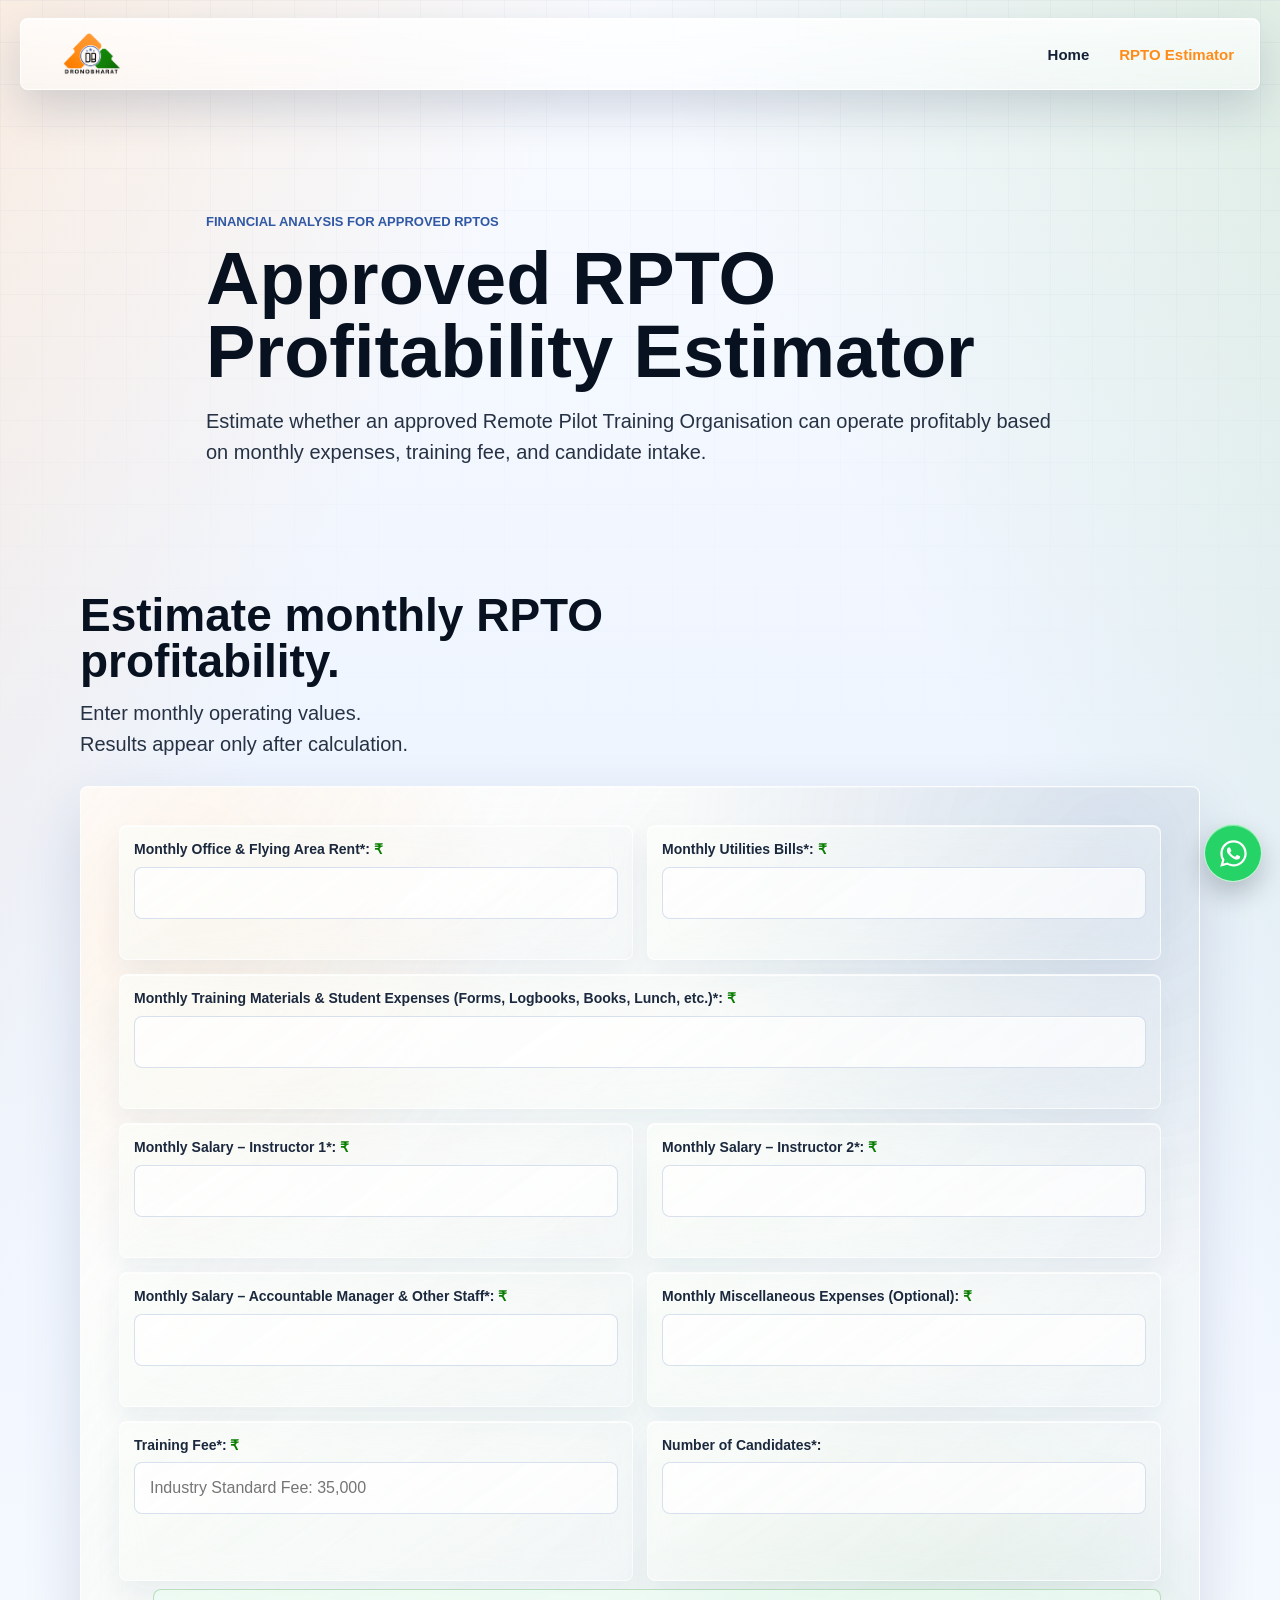
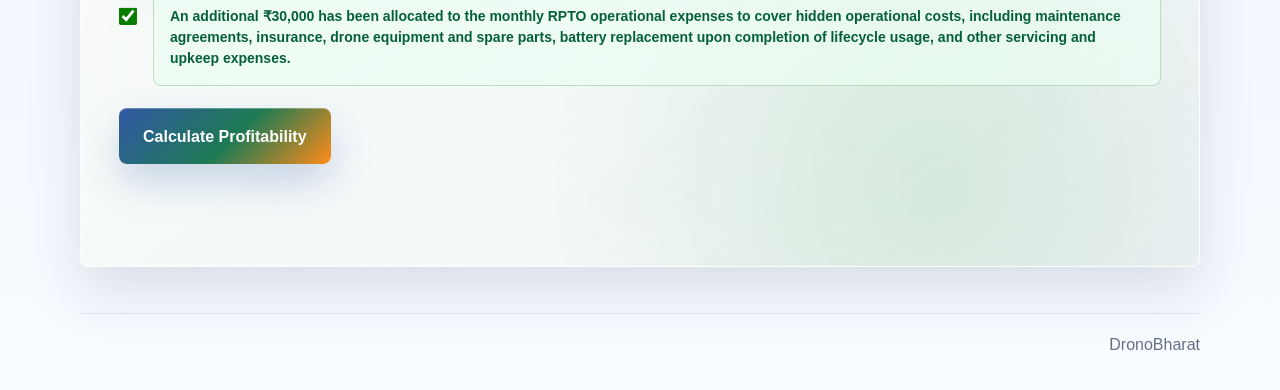
==== commit ac4db3c8: "Add files via upload" ====
--- a/rpto-profitability-calculator.html
+++ b/rpto-profitability-calculator.html
@@ -5,7 +5,7 @@
     <meta name="viewport" content="width=device-width, initial-scale=1">
     <meta name="description" content="Approved RPTO Profitability Estimator for estimating monthly revenue, expenses, profit, and loss for Remote Pilot Training Organisations.">
     <title>Approved RPTO Profitability Estimator | DronoBharat</title>
-    <link rel="stylesheet" href="profitability-calculator.css?v=22">
+    <link rel="stylesheet" href="profitability-calculator.css?v=23">
   </head>
   <body>
     <header class="calculator-topbar">
--- a/profitability-calculator.css
+++ b/profitability-calculator.css
@@ -234,19 +234,15 @@
   border: 1px solid rgba(255,255,255,0.72);
   border-radius: 999px;
   color: white;
-  background:
-    linear-gradient(145deg, rgba(255,255,255,0.22), rgba(255,255,255,0.04)),
-    linear-gradient(135deg, #25d366, #128c7e);
-  box-shadow: 0 18px 38px rgba(18, 140, 126, 0.34), inset 0 1px 0 rgba(255,255,255,0.72);
-  backdrop-filter: blur(14px) saturate(1.3);
-  -webkit-backdrop-filter: blur(14px) saturate(1.3);
+  background: #25d366;
+  box-shadow: 0 12px 26px rgba(8, 17, 31, 0.22), inset 0 1px 0 rgba(255,255,255,0.45);
   transition: transform 220ms ease, box-shadow 220ms ease;
 }
 
 .whatsapp-float:hover,
 .whatsapp-float:focus-visible {
   transform: translateY(-3px) scale(1.04);
-  box-shadow: 0 24px 48px rgba(18, 140, 126, 0.42), inset 0 1px 0 rgba(255,255,255,0.82);
+  box-shadow: 0 16px 32px rgba(8, 17, 31, 0.24), inset 0 1px 0 rgba(255,255,255,0.5);
 }
 
 .whatsapp-float svg {
